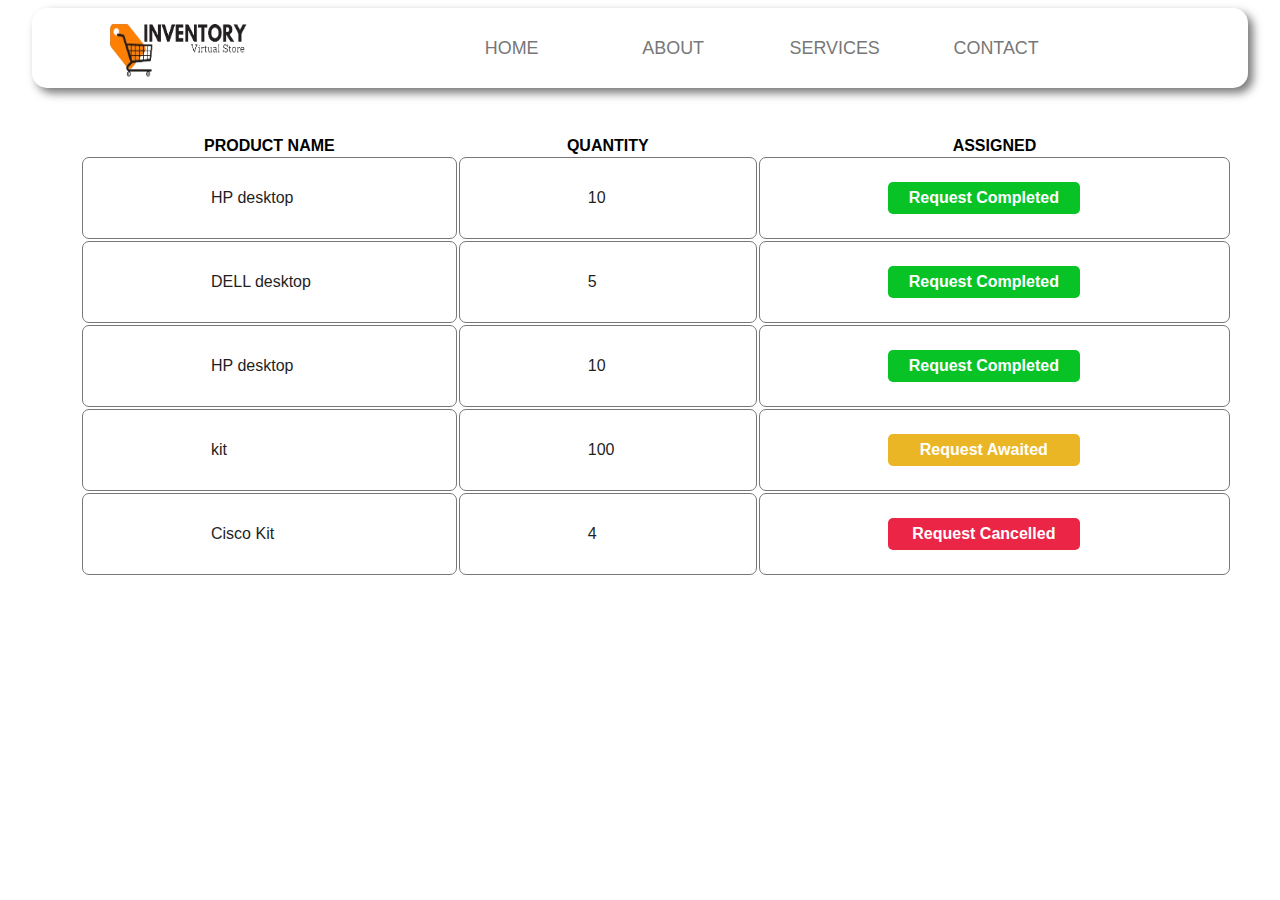
==== user.html @ f3b5e2ae "users html file added" ====
<!DOCTYPE html>
<html lang="en">
<head>
	<meta charset="UTF-8">
	<meta name="viewport" content="width=device-width, initial-scale=1.0">
	<title>User page </title>
	<link rel="stylesheet" href="user_style.css">
	<link rel="website icon" href="img/drawer-furniture-color-icon.png">

</head>
<body>
 
 <div id ="container">
	<div class = "main">
		
			<header>
				<div class="left">
					
						<img src="img/logo.png" alt="logo">
					
				</div>
				<div class="middle">
					<ul>
							<li><a href="index.html"  target="_self" class="link-grid">HOME</a></li>
							<li><a href="#foot-container" class="link-grid">ABOUT </a></li>
							<li><a href="#foot-container" class="link-grid">SERVICES</a></li>
							<li><a href="#foot-container" class="link-grid">CONTACT</a></li>
					</ul>
				</div>
				<div id="right">
					<!-- <button>CONTACT</button> -->
				</div>
	
			</header>
		 
	</div>

	<div class ="content">
        <div class="content2-table">
            <table>
                <thead>
                    
                    <th>PRODUCT NAME</th>
                    <th>QUANTITY</th>
                    <th>ASSIGNED</th>
                </thead>
                <tr>
                    
                    <td><a href="mystore.html" target="_top">HP desktop</a> </td>
                    <td>10</td>
                    <td><button>Request Completed</button></td>
                </tr>
                <tr>
                    
                    <td><a href="mystore.html" target="_top">DELL desktop</a></td>
                    <td>5</td>
                    <td><button>Request Completed</button></td>
                </tr><tr>
                    
                    <td><a href="mystore.html" target="_top">HP desktop</a> </td>
                    <td>10</td>
                    <td><button>Request Completed</button></td>
                </tr><tr>
                    
                    <td><a href="mystore.html" target="_top">kit</a></td>
                    <td>100</td>
                    <td><button id ="awaited">Request Awaited</button></td>	
                </tr>
            </tr><tr>
                
                <td><a href="mystore.html" target="_top">Cisco Kit </a></td>
                <td>4</td>
                <td><button id ="cancel">Request Cancelled</button></td>	
            </tr>
            </table>
        </div>
    </div>
 </div>
</body>
</html>
---- user_style.css ----
*{
    margin : 0;
    padding: 0;
    font-family: 'poppins',sans-serif;
    box-sizing: border-box;
}
body{
    width:100vw;
    height: 100vh;
    /* display: flex;
    align-items: left; */
    background-color: #ffffff;
    /* padding :-1rem; */
}

#container{
    background-color: var(--background-color);
    margin:0 auto;
    padding: 0rem 2rem;
    display : flex;
    flex-direction: column;
    max-width: 1280px;
    justify-content: space-between;    
    /* border: 1px solid black; */
    /* width: 100%; */
}
header{
    max-width: 1280px;
    margin-top: 0.5rem;
    text-align: left;
    display: flex;
    justify-content: space-between;
    padding : 0.5rem 2.4rem;
    border-radius: 15px;
    background-color: #fff;
    box-shadow: 5px 5px 10px #777 ;
       
    /* border: 1px solid black; */
}
header .left{
    width: 20%;
    display: flex;
    /* flex-direction: column; */
    justify-content: center;
    gap: 1rem;
}

header .left img{
    width:9.5rem;
    height:4rem;
    
}
header .middle {
    width:70%;
    /* padding-top: 1.5rem; */
    display: flex;
    align-items: center;
    justify-content: center;
    /* grid-template-columns: repeat(4,1fr); */
    z-index :2;
}
header .middle ul{
    width: 80%;
    display: grid;
    grid-template-columns: repeat(4,1fr);
    gap:0.5rem;
    justify-content: space-between;
}
header .middle ul li{
    list-style-type: none;
    cursor: pointer;
    transition: all  ;
    display: flex;
    justify-content:center;
}

header .middle ul li a{
    text-decoration: none;
    color: #777;
    transition: all 0s ease-in-out ;
    font-size: 1.12rem;
    font-weight: 500;
}
header .middle ul li a:hover{
    color: #2563eb;
    font-size: 1.2rem;
    font-weight: 600;
}
#right{
    display: flex;
    align-items: center;
    justify-content: center;
    color: #f8a83f;
    cursor :pointer;
    font-size: 1.12rem;
    font-weight: 550;
    /* padding: 1.6rem 1.2rem; */

}
#right:hover{
    text-shadow: 1px 1px 10px #f6bb6e;
}


.content {
    height : 100%;
    width : 100%;
    border-radius: 5px;
    padding : 1rem ;
    display: flex;
    justify-content: center ;
    flex-direction: column;
}
.content2-table{

    width: 100%;
    background-color:#fff;
    border-radius: 2rem;
    margin-left:1rem;
    display: flex;
    align-items: center;
    justify-content: center;

}
.content2-table table {
    margin-top : 15px;
    padding: 1rem;
    width:100%;
    
}

.content2-table table td {
    border: 1px solid #777;
    border-radius: 7px;
    font-size: 1rem;
    padding : 1.5rem 8rem;  
    color:#1f1f1f;
   
}
.content2-table table td button {
    height: 2rem;
    width: 12rem;
    background-color: #07c326;
    outline : 0;
    border: 0;
    border-radius: 5px;
    color : #fff;
    font-weight: 600;
    font-size: 1rem;

}
 #awaited{
    background-color:#ebb625;
}
#cancel{
    background-color:#eb2546;
}
.content2-table table td button:hover {
    width: 12.5rem;

}

.content2-table table td a{
    text-decoration: none;
    color:#1f1f1f;
    cursor:pointer;
    transition:all 0.1s;
}
.content2-table table td a:hover{
    color:#eb2546;
    font-weight: 550;
}
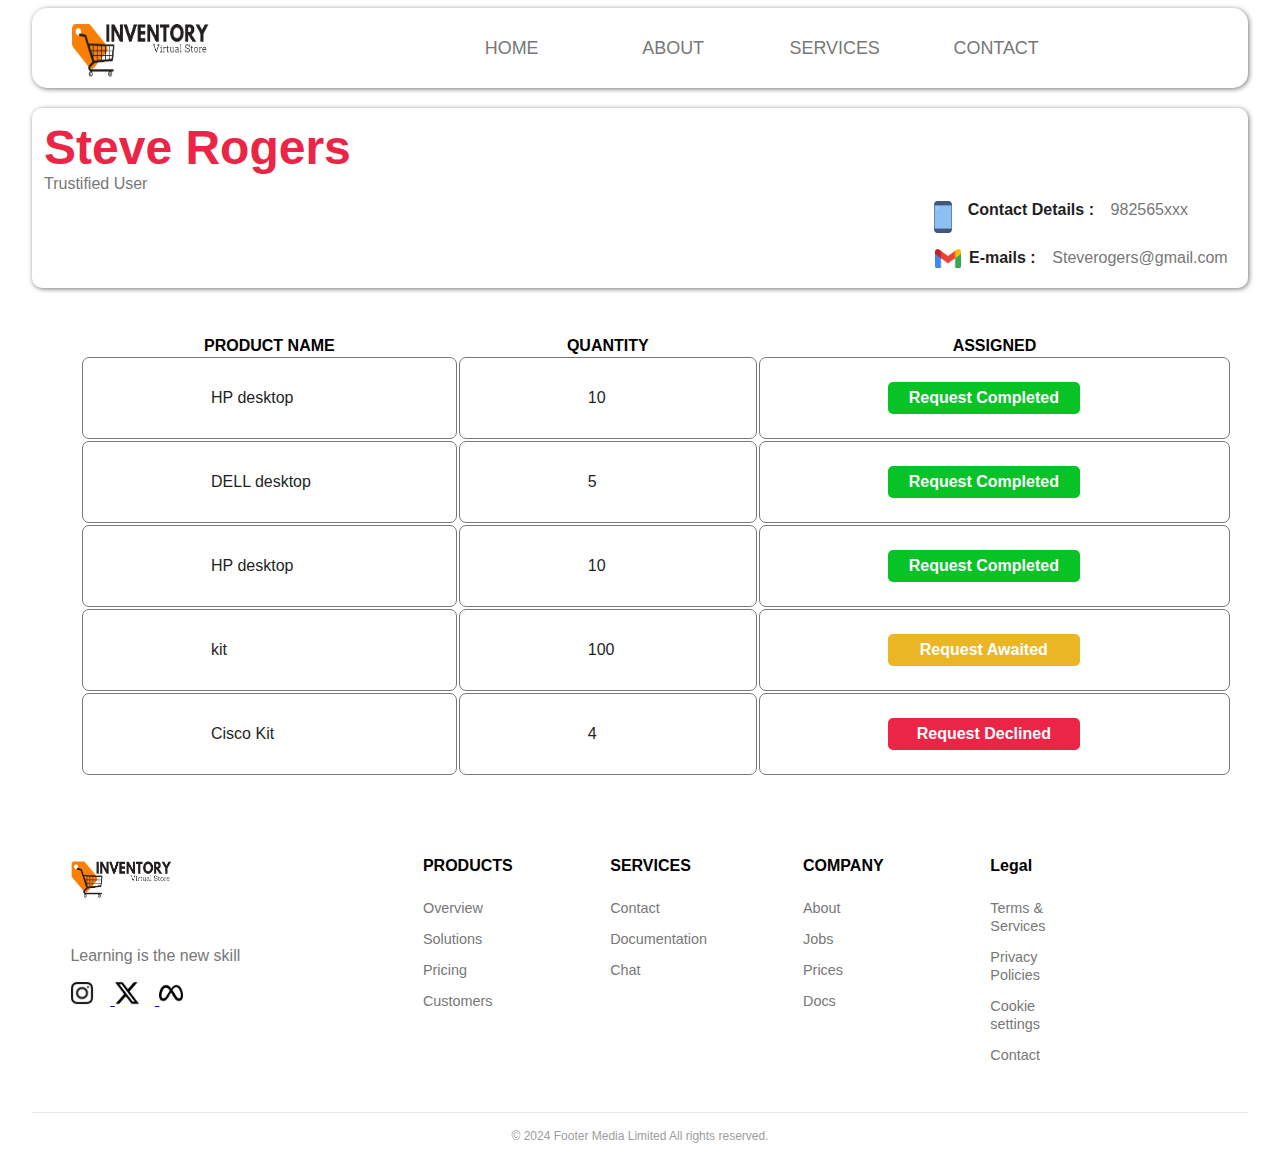
==== commit 378ac101: "user pages hve been modified" ====
--- a/user.html
+++ b/user.html
@@ -5,12 +5,13 @@
 	<meta name="viewport" content="width=device-width, initial-scale=1.0">
 	<title>User page </title>
 	<link rel="stylesheet" href="user_style.css">
-	<link rel="website icon" href="img/drawer-furniture-color-icon.png">
+	<link rel="website icon" href="img/man-user-circle-icon.png">
 
 </head>
 <body>
  
  <div id ="container">
+   
 	<div class = "main">
 		
 			<header>
@@ -34,6 +35,14 @@
 			</header>
 		 
 	</div>
+    <div class="profile">
+        <h3>Steve Rogers</h3>
+        <p class="abc">Trustified User</p>
+        <div class="pright">
+        <span><img src="/img/smartphone-mobile-icon.png"><p class="cred"> Contact Details : </p><p class="val" id="val">982565xxx</p></span>
+        <span><img src="/img/gmail-icon.png" id="gmail"><p class="cred"> E-mails : </p><p class="val">Steverogers@gmail.com</p></span>
+         </div>
+    </div>
 
 	<div class ="content">
         <div class="content2-table">
@@ -70,11 +79,117 @@
                 
                 <td><a href="mystore.html" target="_top">Cisco Kit </a></td>
                 <td>4</td>
-                <td><button id ="cancel">Request Cancelled</button></td>	
+                <td><button id ="cancel">Request Declined</button></td>	
             </tr>
             </table>
         </div>
     </div>
+
+    <div class="footer-container" id ="foot-container">
+        <!-- -------this contains the footer---------->
+
+        <footer class="footer">
+            <!-- this the left section of the footer -->
+            <div class="left">
+
+                <div class="footer-logo">
+                    <a class="logo-link">
+                        <img src="img/logo.png" alt="">
+                    </a>
+
+                </div>
+                <p>Learning is the new skill </p>
+
+                <!-- social logo -->
+                 <div class="social">
+                    <a class ="social-links" href="https://www.instagram.com/dpi.drdo/">
+                        <img src="img/instagram-svgrepo-com.png" alt="insta">
+                    </a>
+                    <a class ="social-links" href="https://x.com/DRDO_India" target="_blank">
+                        <img src="img/x-social-media-black-icon.png" alt="linkdin">
+                    </a>
+                    <a class ="social-links" href="https://www.facebook.com/DPIDRDO/">
+                        <img src="img/meta-black-icon.png" alt="microsoft">
+                    </a>
+                    
+                 </div>
+
+            </div>
+
+            <!-- this is the right section of the footer -->
+
+            <div class="right">
+
+                <!-- column 1 -->
+                    <div class="footer-grid-column">
+                        <div class="heading">PRODUCTS</div>
+                        <div class="links">
+                            <ul>
+                                <li><a href="/project1/">Overview</a></li>
+                                <li><a href="https://drdo.gov.in/drdo/" target="_blank">Solutions</a></li>
+                                <li><a href="/project3/">Pricing</a></li>
+                                <li><a href="/project4/">Customers</a></li>
+                            </ul>
+                        </div>
+
+
+                    </div>
+                
+                <!-- column 2 -->
+                <div class="footer-grid-column">
+                    <div class="heading">SERVICES</div>
+                    <div class="links">
+                        <ul>
+                            <li><a href="https://drdo.gov.in/drdo/" target="_blank">Contact</a></li>
+                            <li><a href="https://drdo.gov.in/drdo/" target="_blank">Documentation</a></li>
+                            <li><a href="https://drdo.gov.in/drdo/" target="_blank">Chat</a></li>
+                            <!-- <li><a href="/project4/">pro4</a></li> -->
+                        </ul>
+                    </div>
+
+
+                </div>
+
+                <!-- column 3 -->
+                <div class="footer-grid-column">
+                    <div class="heading">COMPANY</div>
+                    <div class="links">
+                        <ul>
+                            <li><a href="https://drdo.gov.in/drdo/" target="_blank">About</a></li>
+                            <li><a href="https://drdo.gov.in/drdo/student-corner" target="_blank">Jobs</a></li>
+                            <li><a href="https://drdo.gov.in/drdo/knowledge-center" target="_blank">Prices</a></li>
+                            <li><a href="https://drdo.gov.in/drdo/knowledge-center" target="_blank">Docs</a></li>
+                        </ul>
+                    </div>
+
+
+                </div>
+
+                <!-- column 4 -->
+                <div class="footer-grid-column">
+                    <div class="heading">Legal</div>
+                    <div class="links">
+                        <ul>
+                            <li><a href="https://drdo.gov.in/drdo/" target="_blank">Terms & Services</a></li>
+                            <li><a href="https://drdo.gov.in/drdo/" target="_blank">Privacy Policies</a></li>
+                            <li><a href="https://drdo.gov.in/drdo/" target="_blank">Cookie settings</a></li>
+                            <li><a href="https://drdo.gov.in/drdo/" target="_blank">Contact</a></li>
+                        </ul>
+                    </div>
+
+
+                </div>
+                
+
+            </div>
+
+        </footer>
+
+        <!-- this is the another div for the copyrightsection -->
+
+        <div class="footer-copyright">
+            © 2024 Footer Media Limited All rights reserved.
+        </div>
  </div>
 </body>
 </html>
--- a/user_style.css
+++ b/user_style.css
@@ -33,7 +33,7 @@
     padding : 0.5rem 2.4rem;
     border-radius: 15px;
     background-color: #fff;
-    box-shadow: 5px 5px 10px #777 ;
+    box-shadow: 1px 1px 5px #777 ;
        
     /* border: 1px solid black; */
 }
@@ -147,9 +147,11 @@
     color : #fff;
     font-weight: 600;
     font-size: 1rem;
-
-}
- #awaited{
+    cursor: pointer;
+
+}
+
+#awaited{
     background-color:#ebb625;
 }
 #cancel{
@@ -170,3 +172,167 @@
     color:#eb2546;
     font-weight: 550;
 }
+
+
+
+.footer-container{
+    background-color: #ffffff;
+    /* margin:1rem auto; */
+    /* padding: 0 2rem; */
+    display : flex;
+    flex-direction: column;
+    width: 100%;
+    grid-area: footer;
+
+    /* border: 1px solid black; */
+    /* width: 100%; */
+}
+.footer{
+    max-width: 90%;
+    padding: 1rem;
+    text-align: left;
+    display: flex;
+    justify-content: space-between;
+    padding : 1rem 2.4rem;
+    border-radius: 3.5rem;
+    /* border: 1px solid black; */
+}
+.left{
+    width: 38%;
+    display: flex;
+    flex-direction: column;
+    gap: 1rem;
+}
+.footer-logo a {
+    display:flex;
+    /* justify-content : center; */
+    align-items: center;
+    margin-bottom: 1.9rem;
+    margin-top: 1.9rem;
+
+}
+.footer-logo img{
+    width:6.9rem;
+    height:2.8rem;
+    
+}
+
+.left p{
+    font-size: 1 rem;
+    color:#777; 
+
+}
+
+.social img{
+    height :1.5rem;
+    width:1.5rem;
+    cursor : pointer ;
+    margin-right: 1rem;
+    color: #777;
+
+}
+
+
+.right{
+    display: grid;
+    grid-template-columns: repeat(4,1fr);
+    
+    /* width: 70%; */
+    grid-gap: 6rem;
+    padding: 2rem 0.4rem;
+}
+/* .footer-grid-column {
+    display:flex;
+    align-items: center;
+    justify-content: center;
+} */
+
+.heading{
+    font-size: 1rem;
+    font-weight: bold;
+    margin-bottom: 1.5rem;
+
+}
+.footer-grid-column ul{
+    display: flex;
+    flex-direction: column;
+    gap: 0.8rem;
+}
+.footer-grid-column ul li{
+    list-style: none;
+    cursor : pointer;
+}
+.footer-grid-column ul li a{
+    color:#777;
+    text-decoration: none;
+    font-size: 0.9rem ;
+
+    
+}
+
+.footer-copyright{
+    color:#9d9d9d;
+    font-size: 0.75rem;
+    display: flex;
+    align-items: center;
+    justify-content: center;
+    border-top:1px solid #e5e7eb;
+    /* margin-top: 1rem; */
+    padding : 1rem;
+}
+.profile {
+    margin-top : 20px;
+    /* border :1px solid black; */
+    box-shadow: 1px 1px 5px #777 ;
+    border-radius: 10px;
+    padding : 12px;
+    display: flex;
+    flex-direction:column;
+    
+}
+.profile h3{
+    font-size: 3rem;
+    color: #eb2546;
+    text-shadow: 1px 1px 5px solid#777 ;
+    /* margin-bottom: rem; */
+
+}
+.abc{
+    color: #777;
+    font-size: 1rem;
+}
+.pright{
+    display: flex;
+    width: 100%;
+    flex-direction: column;
+    align-items: flex-end;
+}
+.profile span{
+    
+    display: flex;
+    /* justify-content: center; */
+    /* align-items: start; */
+    flex-direction: row;
+    
+    
+}
+.val{
+    color:#777;
+    margin: 0.5rem 0.52rem;
+}
+#val{
+    margin-right: 3rem;
+}
+
+.profile img{
+    height: 2rem;
+    margin: 0.5rem 0;
+}
+#gmail{
+    height: 1.2rem;
+}
+.profile span .cred{
+    color:#1f1f1f;
+    font-weight: 560;
+    margin: 0.5rem 0.52rem;
+}